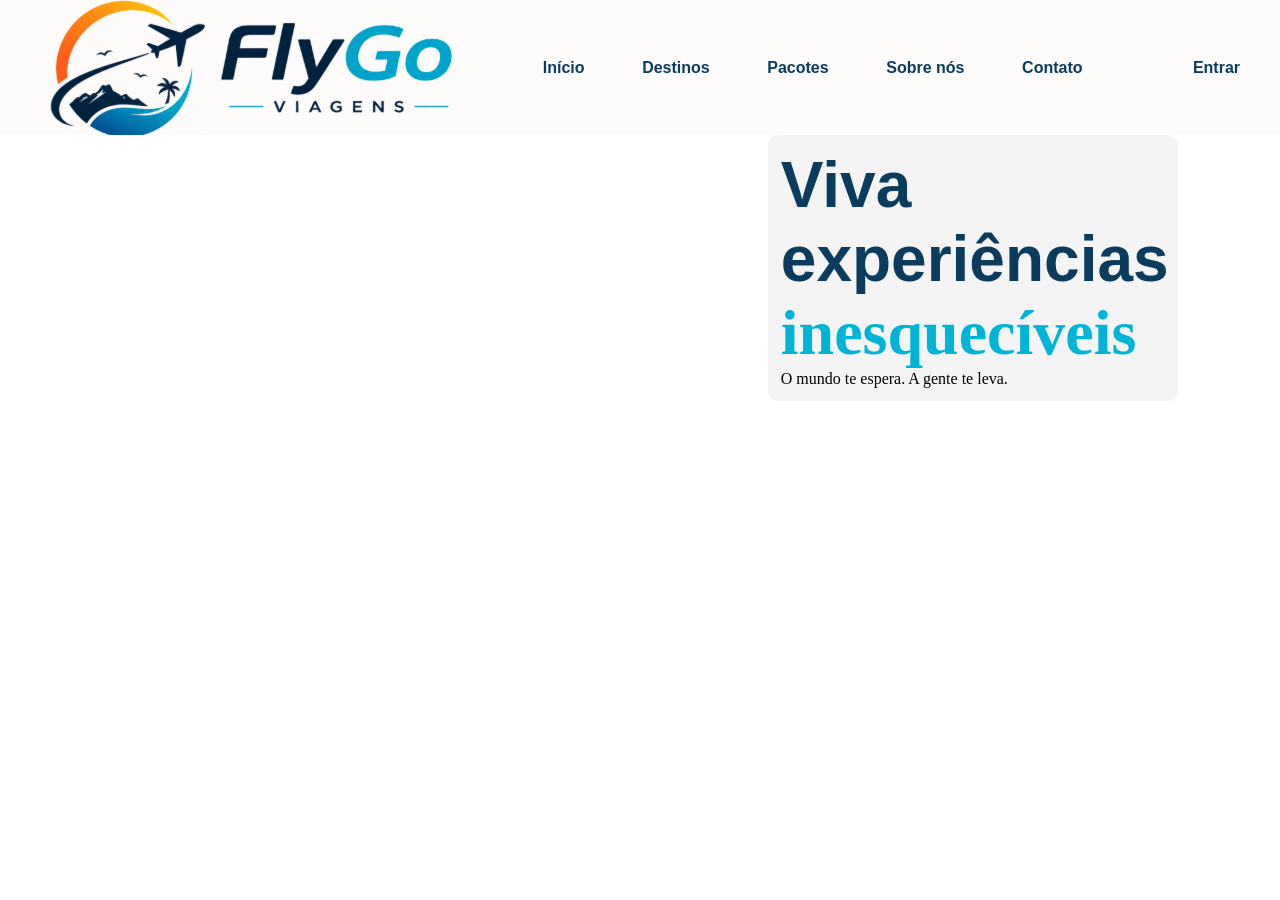
==== index.html @ c19caf0c "inicio site flygo" ====
<!DOCTYPE html>
<html lang="pt-br">
<head>
    <meta charset="UTF-8">
    <meta name="viewport" content="width=device-width, initial-scale=1.0">
    <title>FlyGo | Início</title>
    <link rel="stylesheet" href="/estilo/style.css">
    <link rel="shortcut icon" href="imagens/logoflygo.png" type="image/x-icon">
</head>
<body>
    <header>
        <img src="imagens/logotexto.png" alt="Logo texto FlyGo" id="logotexto">
        <nav>
            <a href="index.html">Início</a>
            <a href="destinos.html">Destinos</a>
            <a href="pacotes.html">Pacotes</a>
            <a href="sobrenos.html">Sobre nós</a>
            <a href="contato.html">Contato</a>
        </nav>
        <section>
            <a href="login.html" id="login">Entrar</a>
        </section>
    </header>
    <main>
        <section class="hero">
            <div class="hero-content">
                <h1>Viva experiências</h1>
                <h1 id="inesq">inesquecíveis</h1>
                <p>O mundo te espera. A gente te leva.</p>
            </div>
        </section>
    </main>
</body>
</html>
---- estilo/style.css ----
@charset "UTF-8";

* {
    margin: 0px;
    padding: 0px;
    font-family: a;
}

:root {
    --cor1: #0B3C5D;
    --cor2: #00B4D8;
    --cor3: #F77F00;
    --cor4: #FDFCFA;
}

header {
    background-color: var(--cor4);
    display: flex;
    align-items: center;
    justify-content: space-between;

    height: 15vh;
    padding: 0 40px;
}

nav {
    text-align: center;
}

nav a {
    text-decoration: none;
    color: var(--cor1);
    font-family: Arial, Helvetica, sans-serif;
    font-weight: bold;
    margin-right: 2vw;

    padding: 8px 14px;
    border-radius: 8px;

    transition: all .5s ease;
}

nav a:hover {
    background-color: var(--cor1);
    color: var(--cor4);
    
    padding: 8px 14px;
    border-radius: 8px;

    transform: translateY(-2px);
}

#login {
    display: flex;
    align-items: center;
    justify-content: space-between;
    
    font-weight: bold;
    font-family: Arial, Helvetica, sans-serif;
    text-decoration: none;
    color: var(--cor1);
    transition: all .3s ease;
}

#login:hover {
    background-color: var(--cor1);
    color: var(--cor4);
    
    padding: 8px;
    border-radius: 8px;

    transform: translateY(-2px);
}

#logotexto {
    gap: 0px;
}

.hero {
    width: 100%;
    height: 60vh;

    background-image: url("../imagens/santorini.jpg");
    background-repeat: no-repeat;
    background-position: center;
    background-size: cover;
}

.hero-content {
    margin-left: 60vw;
    background-color: #dad8d849;
    padding: 1%;
    width: 30%;
    border-radius: 10px;
}

.hero-content > h1 {
    color: var(--cor1);
    font-family: Arial, Helvetica, sans-serif;
    font-size: 4em;
}

.hero-content > h1#inesq {
    color: var(--cor2);
    font-family: cursive;
}
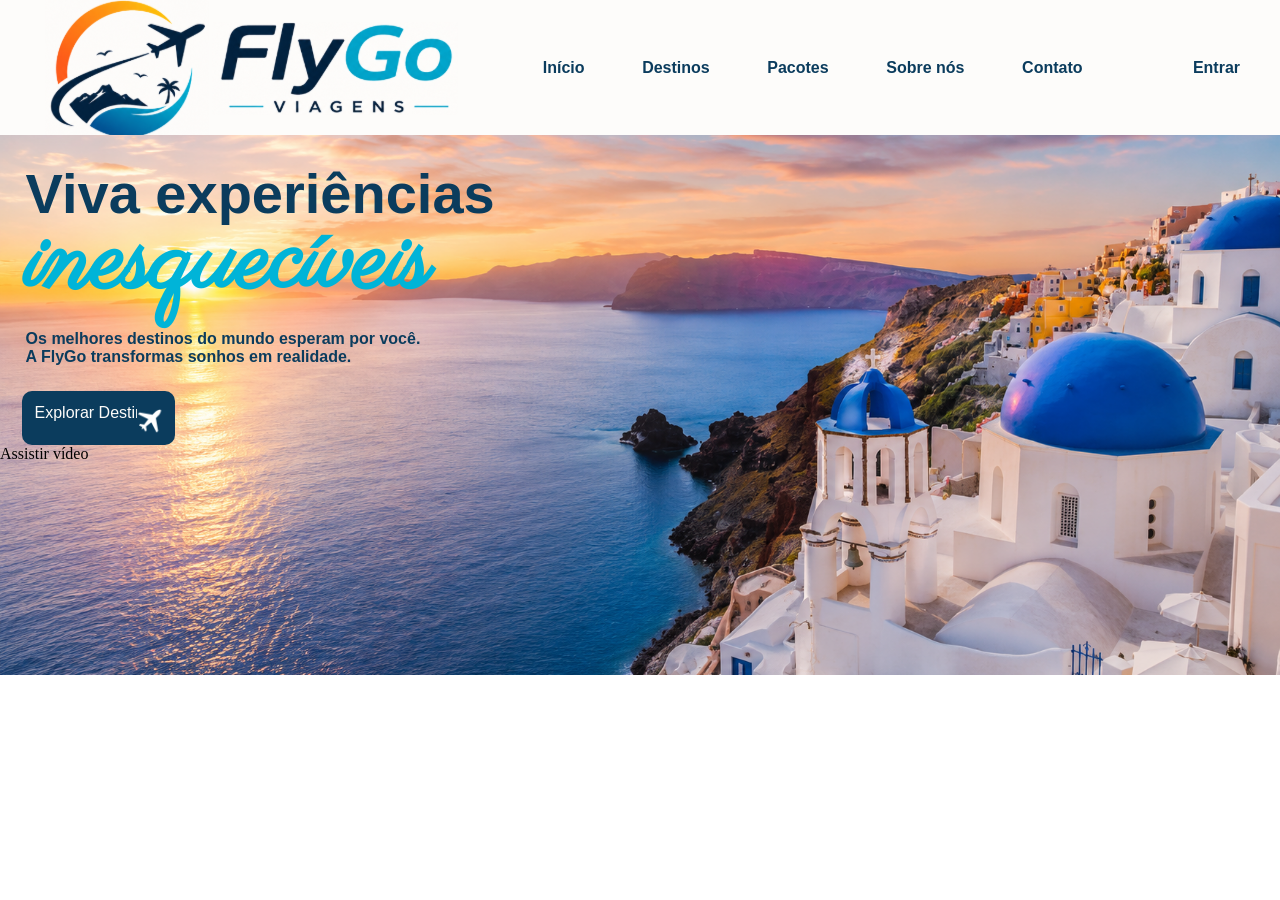
==== commit e3468b61: "alteracoes na parte central da primeira pagina" ====
--- a/index.html
+++ b/index.html
@@ -26,7 +26,14 @@
             <div class="hero-content">
                 <h1>Viva experiências</h1>
                 <h1 id="inesq">inesquecíveis</h1>
-                <p>O mundo te espera. A gente te leva.</p>
+                <p>Os melhores destinos do mundo esperam por você. <br> A FlyGo transformas sonhos em realidade.</p>
+            </div>
+            <div id="bt1">
+                <p><a href="destinos.html">Explorar Destinos</a></p>
+                <img src="imagens/aviao.png" alt="Aviao Desenho">
+            </div>
+            <div id="bt2">
+                <p>Assistir vídeo</p>
             </div>
         </section>
     </main>
--- a/estilo/style.css
+++ b/estilo/style.css
@@ -1,4 +1,6 @@
 @charset "UTF-8";
+
+@import url('https://fonts.googleapis.com/css2?family=Bebas+Neue&family=Parisienne&family=Passion+One:wght@400;700;900&family=Sriracha&family=Tangerine:wght@400;700&display=swap');
 
 * {
     margin: 0px;
@@ -79,28 +81,60 @@
 .hero {
     width: 100%;
     height: 60vh;
-
-    background-image: url("../imagens/santorini.jpg");
+    background-image: url("../imagens/santorinigpt.png");
     background-repeat: no-repeat;
     background-position: center;
     background-size: cover;
 }
 
 .hero-content {
-    margin-left: 60vw;
-    background-color: #dad8d849;
-    padding: 1%;
-    width: 30%;
-    border-radius: 10px;
+    width: 45%;
+    border-radius: 8px;
+    box-sizing: border-box;
+    padding: 2vw;
+    text-align: justify;
 }
 
 .hero-content > h1 {
     color: var(--cor1);
     font-family: Arial, Helvetica, sans-serif;
-    font-size: 4em;
+    font-size: 3.5em;
 }
 
 .hero-content > h1#inesq {
     color: var(--cor2);
-    font-family: cursive;
+    font-family: "Parisienne";
+    font-size: 6em;
+    margin-top: -3vh;
+    padding-top: 0px;
+}
+
+.hero-content > p {
+    text-align: justify;
+    color: var(--cor1);
+    font-family: Arial, Helvetica, sans-serif;
+    font-weight: 600;
+}
+
+#bt1 {
+    color: var(--cor4);
+    background-color: var(--cor1); 
+    width: 10%;
+    margin-left: 1.7vw;
+    padding: 1%;
+    padding-bottom: 0.8%;
+    border-radius: 10px;
+    display: inline-block;
+}
+
+#bt1 > p a {
+    color: var(--cor4);
+    text-decoration: none;
+    font-family: Arial, Helvetica, sans-serif;
+}
+
+#bt1 img {
+    display: flex;
+    margin-left: 80%;
+    margin-top: -12%;
 }
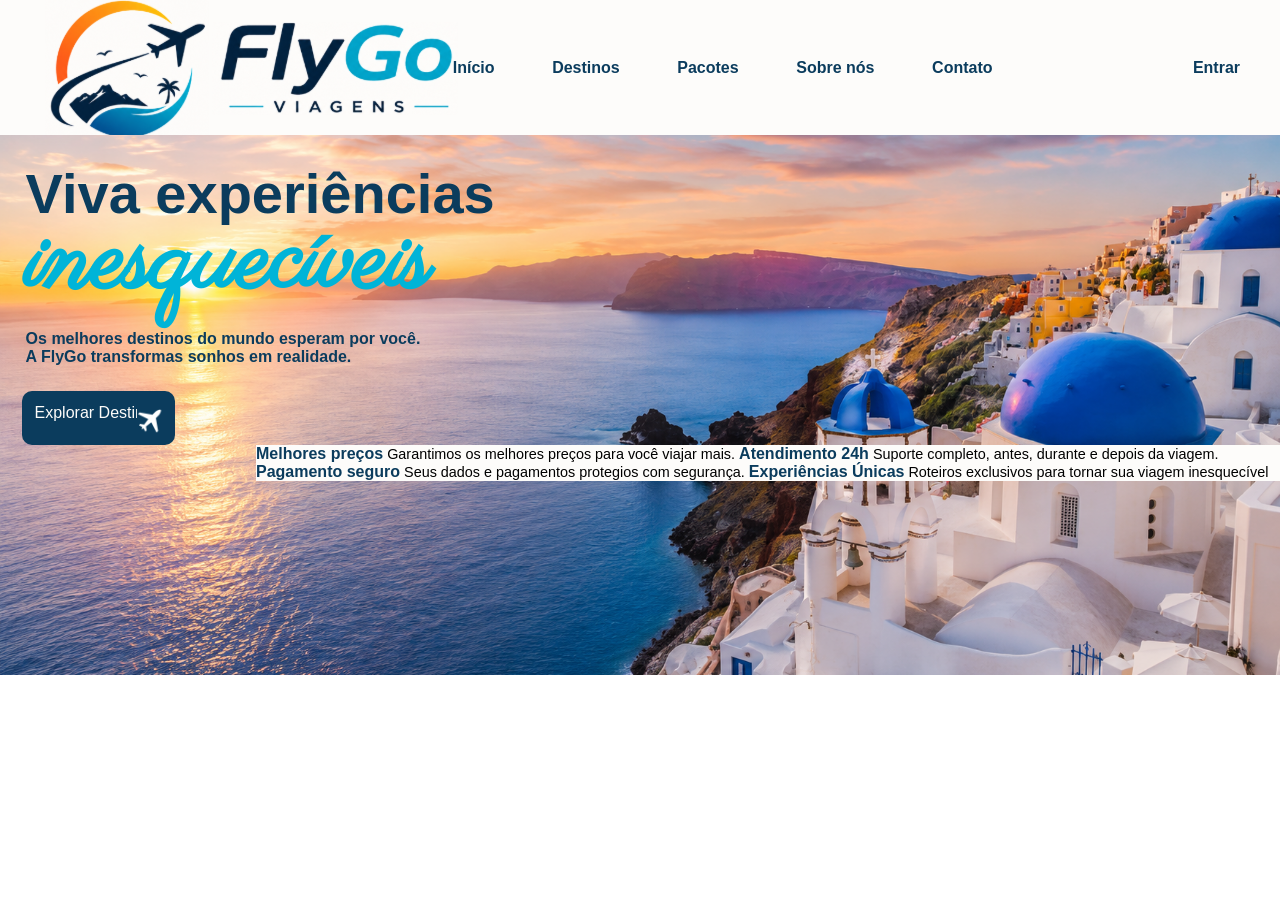
==== commit 24a0f291: "." ====
--- a/index.html
+++ b/index.html
@@ -9,7 +9,7 @@
 </head>
 <body>
     <header>
-        <img src="imagens/logotexto.png" alt="Logo texto FlyGo" id="logotexto">
+        <img src="imagens/logotexto.png" alt="Logo FlyGo" id="logo">
         <nav>
             <a href="index.html">Início</a>
             <a href="destinos.html">Destinos</a>
@@ -32,8 +32,15 @@
                 <p><a href="destinos.html">Explorar Destinos</a></p>
                 <img src="imagens/aviao.png" alt="Aviao Desenho">
             </div>
-            <div id="bt2">
-                <p>Assistir vídeo</p>
+            <div id="infobox">
+                <h3 class="hinfobox">Melhores preços</h3>
+                <p class="pinfobox">Garantimos os melhores preços para você viajar mais.</p>
+                <h3 class="hinfobox">Atendimento 24h</h3>
+                <p class="pinfobox">Suporte completo, antes, durante e depois da viagem.</p>
+                <h3 class="hinfobox">Pagamento seguro</h3>
+                <p class="pinfobox">Seus dados e pagamentos protegios com segurança.</p>
+                <h3 class="hinfobox">Experiências Únicas</h3>
+                <p class="pinfobox">Roteiros exclusivos para tornar sua viagem inesquecível</p>
             </div>
         </section>
     </main>
--- a/estilo/style.css
+++ b/estilo/style.css
@@ -25,8 +25,15 @@
     padding: 0 40px;
 }
 
+#logo {
+    background-repeat: no-repeat;
+    background-position: center;
+    background-size: cover;
+}
+
 nav {
     text-align: center;
+    margin-left: -15%;
 }
 
 nav a {
@@ -56,7 +63,6 @@
     display: flex;
     align-items: center;
     justify-content: space-between;
-    
     font-weight: bold;
     font-family: Arial, Helvetica, sans-serif;
     text-decoration: none;
@@ -137,4 +143,24 @@
     display: flex;
     margin-left: 80%;
     margin-top: -12%;
+}
+
+#infobox {
+    background-color: var(--cor4);
+    width: 80vw;
+    margin-left: 20%;
+}
+
+.hinfobox {
+    display: inline-block;
+    color: #0B3C5D;
+    font-family: Arial, Helvetica, sans-serif;
+    font-size: 1em;
+}
+
+.pinfobox {
+    display: inline-block;
+    color: black;
+    font-family: Arial, Helvetica, sans-serif;
+    font-size: 0.9em;
 }
